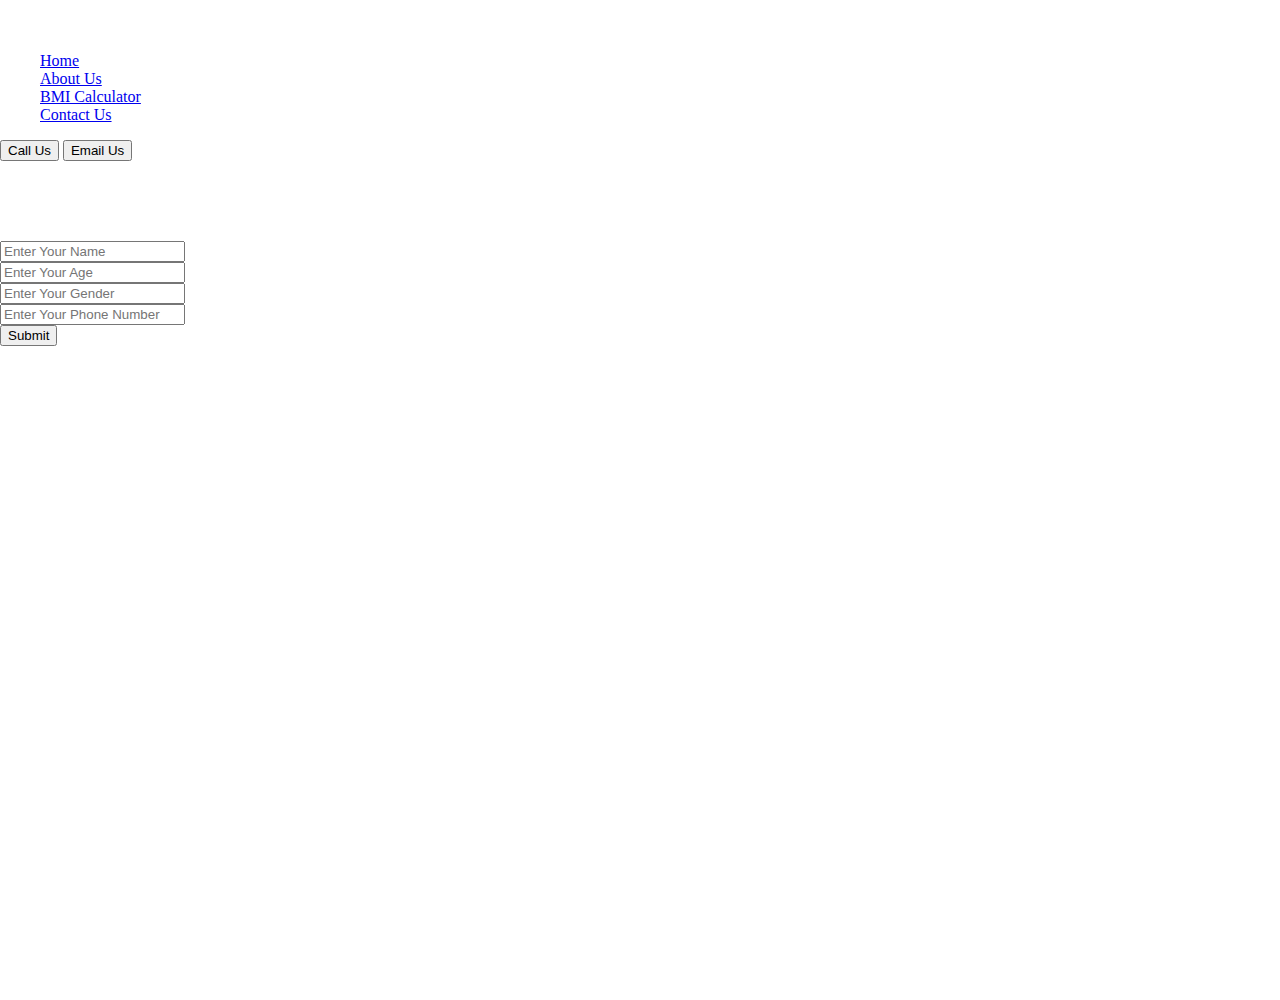
==== index.html @ 8e006df7 "Add files via upload" ====
<!DOCTYPE html>
<html lang="en">

<head>
    <meta charset="UTF-8">
    <meta http-equiv="X-UA-Compatible" content="IE=edge">
    <meta name="viewport" content="width=device-width, initial-scale=1.0">
    <title>Fitness Pro</title>
</head>
<link rel="stylesheet" href="CSS/style.css">
<link rel="preconnect" href="https://fonts.googleapis.com">
<link rel="preconnect" href="https://fonts.gstatic.com" crossorigin>
<link href="https://fonts.googleapis.com/css2?family=Playfair+Display:wght@400;600&display=swap" rel="stylesheet">
<style>
    body {
        margin: 0px;
        padding: 0px;
        background: url('Image/Gym1.jpg');
        color: white;
        height: 1000px;

    }
</style>

<body>
    <header class="header">
        <div class="left">
            <img src="Image/logo.png" alt="">
            <div>Fitness Pro</div>

        </div>
        <div class="mid">
            <ul class="navbar">
                <li> <a href="#" class="active"> Home</a></li>
                <li> <a href="#"> About Us</a></li>
                <li> <a href="#"> BMI Calculator</a></li>
                <li> <a href="#"> Contact Us</a></li>
            </ul>
        </div>
        <div class="right">
            <button class="btn">Call Us</button>
            <button class="btn">Email Us</button>
        </div>
    </header>
    <div class="container">
        <h1>Join The Best Gym Now...</h1>
        <form action="noaction.php">
            <div class="form">
                <input type="text" name="" placeholder="Enter Your Name">
            </div>
            <div class="form">
                <input type="text" name="" placeholder="Enter Your Age">
            </div>
            <div class="form">
                <input type="text" name="" placeholder="Enter Your Gender">
            </div>
            <div class="form">
                <input type="text" name="" placeholder="Enter Your Phone Number">
            </div>
            <button class="btn">Submit</button>
        </form>
    </div>
</body>

</html>
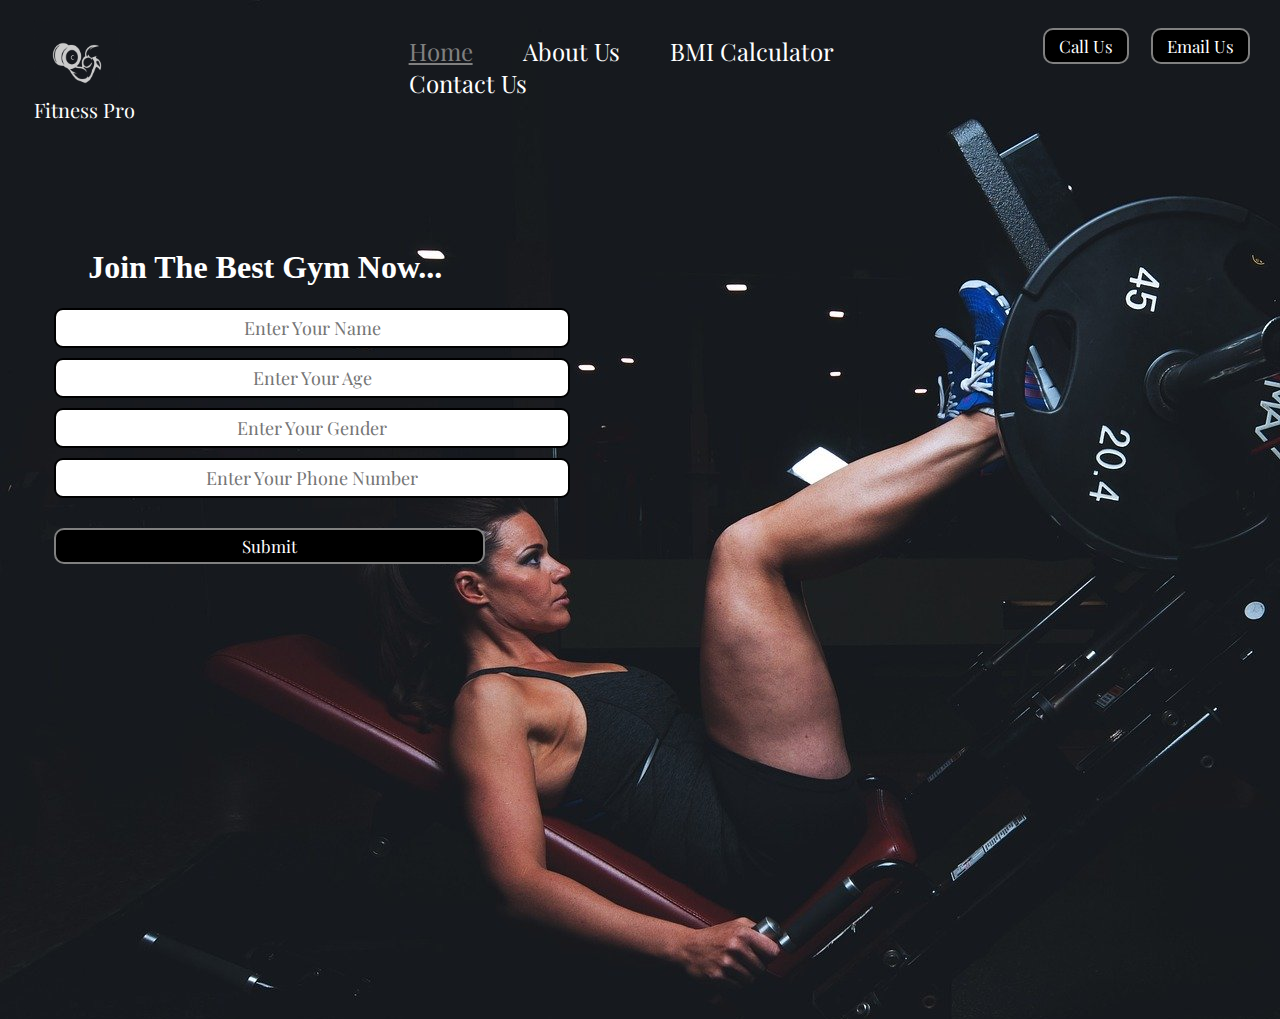
==== commit 081284f3: "Update index.html" ====
--- a/index.html
+++ b/index.html
@@ -5,7 +5,7 @@
     <meta charset="UTF-8">
     <meta http-equiv="X-UA-Compatible" content="IE=edge">
     <meta name="viewport" content="width=device-width, initial-scale=1.0">
-    <title>Fitness Pro</title>
+    <title>Fitness Pro &#128516</title>
 </head>
 <link rel="stylesheet" href="CSS/style.css">
 <link rel="preconnect" href="https://fonts.googleapis.com">
@@ -62,4 +62,4 @@
     </div>
 </body>
 
-</html>+</html>
--- a/CSS/style.css
+++ b/CSS/style.css
@@ -0,0 +1,95 @@
+
+.left{
+    /* border: 2px solid red; */
+    display: inline-block;
+    position: absolute;
+    left: 34px;
+    top: 20px;
+    font-family: 'Playfair Display', serif;
+}
+.mid{
+    /* border: 2px solid red; */
+    display: block;
+    width: 46%;
+    margin: 19px auto;
+    font-family: 'Playfair Display', serif;
+}
+.right{
+    /* border: 2px solid red; */
+    display: inline-block;
+    position: absolute;
+    right: 21px;
+    top: 28px;
+
+
+}
+.navbar{
+    display: inline-block;
+
+}
+.navbar li{
+    display: inline-block;
+    font-size: 24px;
+}
+.navbar li a{
+    color: white;
+    text-decoration: none;
+    padding: 34px 23px;
+}
+.navbar li a:hover , .navbar li a.active{
+    text-decoration: underline;
+    color: gray;
+
+}
+.left img{
+    width: 86px;
+    filter: invert(100%);
+}
+.left div{
+    text-align: center;
+    line-height: 0px;
+    font-size: 20px;
+}
+.btn{
+    margin: 0px 9px;
+    color: white;
+    background-color: black;
+    padding: 5px 14px;
+    border: 2px solid gray;
+    border-radius: 10px;
+    font-size: 17px;
+    cursor: pointer;
+    font-family: 'Playfair Display', serif;
+    
+}
+.btn:hover{
+    background-color: rgb(31, 30, 30);
+}
+.container{
+    /* border: 2px solid yellow; */
+    margin: 100px 50px;
+    padding: 13px 4px;
+    width: 33%;
+    border-radius: 20px;
+
+}
+.form input{
+    text-align: center;
+    display: block;
+    width: 500px;
+    padding: 6px;
+    border: 2px solid black;
+    margin: 10px auto;
+    font-size: 18px;
+    border-radius: 9px;
+    font-family: 'Playfair Display', serif;
+}
+.container h1{
+    text-align: center;
+}
+.container button{
+    display: block;
+    width: 102% ;
+    margin: 30px auto;
+
+}